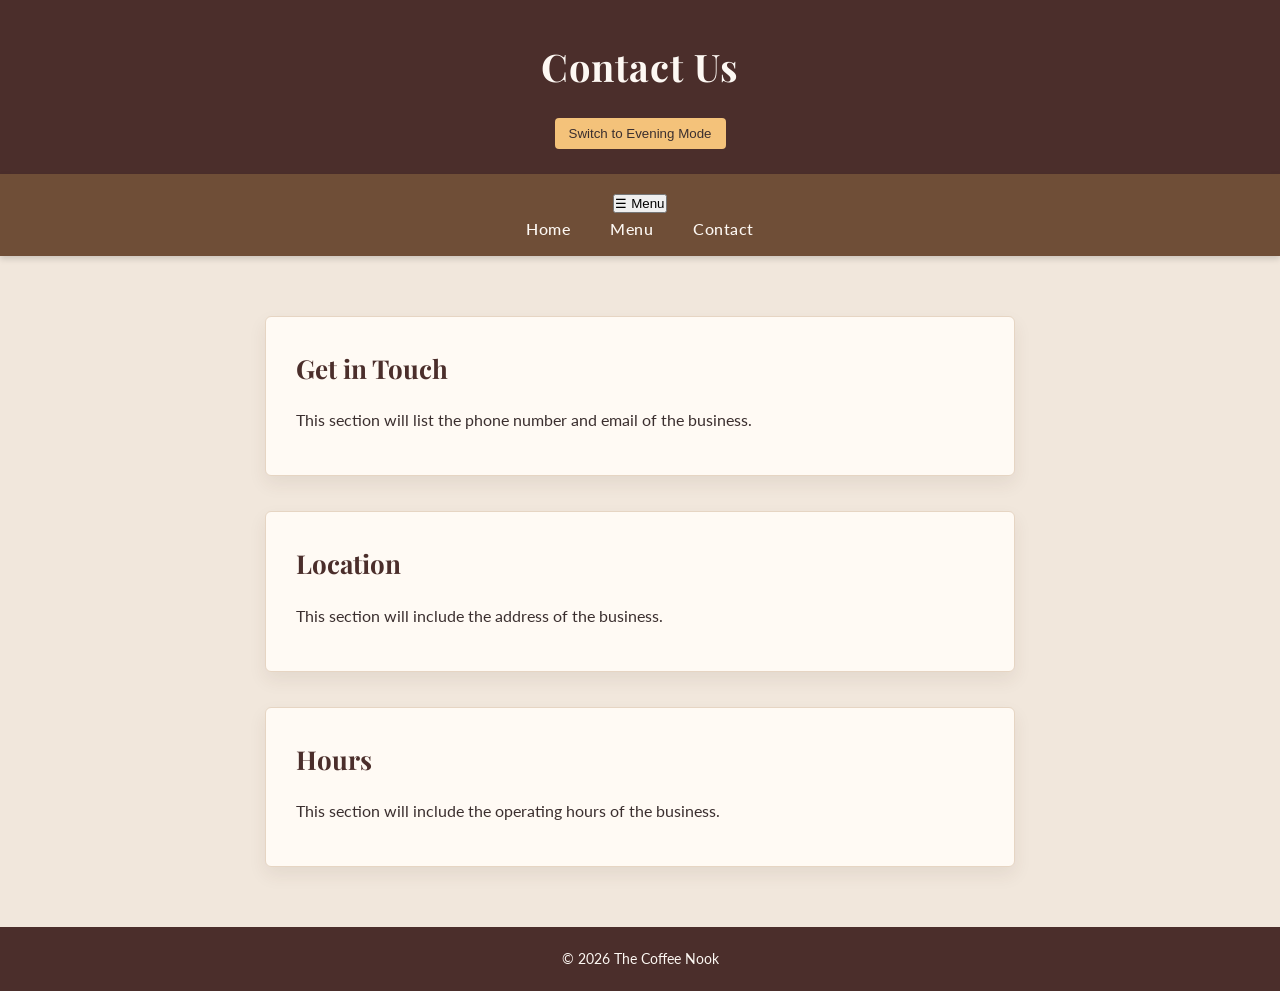
==== contact.html @ 6f589428 "Update contact.html" ====
<!DOCTYPE html>
<html>
<head>
    <meta charset="UTF-8">
    <title>Contact -The Coffee Nook</title>
    <link href="https://fonts.googleapis.com/css2?family=Playfair+Display:wght@600;700&family=Lato:wght@300;400;500&display=swap" rel="stylesheet">
    <link rel="stylesheet" href="style.css">
</head>
<body>
    <div class="top-bar">
    <header>
        <h1>Contact Us</h1>
        <button id="theme-toggle">Switch to Evening Mode</button>
    </header>

    <nav>
        <button id="nav-toggle">☰ Menu</button>
        <h2>Navigation</h2>
        <ul>
            <li><a href="index.html">Home</a></li>
            <li><a href="menu.html">Menu</a></li>
            <li><a href="contact.html">Contact</a></li>
        </ul>
    </nav>
    </div>
    <main>
        <section>
            <h2>Get in Touch</h2>
            <p>
                This section will list the phone number and email of the business.
            </p>
        </section>

        <section>
            <h2>Location</h2>
            <p>
              This section will include the address of the business.
            </p>
        </section>

      <section>
            <h2>Hours</h2>
            <p>
                This section will include the operating hours of the business.
            </p>
        </section>
    </main>

    <footer>
        <p>&copy; 2026 The Coffee Nook</p>
    </footer>
<script src="script.js"></script>
</body>
</html>
---- style.css ----
/*Reset*/

* {
    margin: 0;
    padding: 0;
    box-sizing: border-box;
}

/*Body Styling*/

body {
    font-family: 'Lato', sans-serif;
    line-height: 1.7;
    background-color: #f1e7dc;
    color: #3b2f2f;
}

/*Sticky Top Bar*/

.top-bar {
    position: sticky;
    top: 0;
    z-index: 1000;
}

/*Header*/

header {
    background-color: #4b2e2b;
    color: #fdf8f3;
    text-align: center;
    padding: 35px 20px 25px 20px;
}

header h1 {
    font-family: 'Playfair Display', serif;
    font-size: 38px;
    letter-spacing: 1px;
    margin-bottom: 8px;
}

header p {
    font-weight: 300;
    font-size: 17px;
    opacity: 0.9;
}

/*Navigation*/

nav {
    background-color: #6f4e37;
    padding: 14px 0;
    text-align: center;
    box-shadow: 0 3px 6px rgba(0, 0, 0, 0.15);
}

nav h2 {
    display: none;
}

nav ul {
    list-style: none;
}

nav ul li {
    display: inline;
    margin: 0 18px;
}

nav ul li a {
    text-decoration: none;
    color: #fdf8f3;
    font-weight: 500;
    letter-spacing: 0.5px;
    transition: all 0.3s ease;
}

nav ul li a:hover {
    color: #f4c27a;
}

/*Main Content Spacing*/

main {
    display: flex;
    flex-direction: column;
    align-items: center;
    padding: 60px 20px; /* Top & bottom spacing around all sections */
    gap: 35px; /* Consistent spacing between sections */
}

section {
    background-color: #fffaf4;
    width: 100%;
    max-width: 750px;
    padding: 30px;
    border-radius: 6px;
    box-shadow: 0 8px 18px rgba(75, 46, 43, 0.08);
    border: 1px solid #e6d5c3;
}

/* Section headings & paragraphs */
section h2 {
    font-family: 'Playfair Display', serif;
    font-size: 26px;
    margin-bottom: 15px;
    color: #4b2e2b;
}

section p {
    font-size: 16px;
    margin-bottom: 12px;
}

/*Images*/

img {
    margin-top: 15px;
    border-radius: 6px;
    max-width: 100%;
    height: auto;
}

/*Footer*/

footer {
    background-color: #4b2e2b;
    color: #fdf8f3;
    text-align: center;
    padding: 20px;
    font-size: 14px;
}
    /*Theme Toggle Button*/

#theme-toggle {
    margin-top: 10px;
    padding: 8px 14px;
    border: none;
    background-color: #f4c27a;
    color: #3b2f2f;
    font-weight: 500;
    border-radius: 4px;
    cursor: pointer;
    transition: all 0.3s ease;
}

#theme-toggle:hover {
    background-color: #e0a95c;
}

/*Evening Mode Styles*/

body.dark-mode {
    background-color: #2b1e1b;
    color: #f5e6d3;
}

body.dark-mode header {
    background-color: #2a1a18;
}

body.dark-mode nav {
    background-color: #3a2a28;
}

body.dark-mode section {
    background-color: #3b2b28;
    border: 1px solid #5a403c;
}

body.dark-mode section h2 {
    color: #f4c27a; 
}

body.dark-mode footer {
    background-color: #2a1a18;
}

body.dark-mode nav ul li a {
    color: #f5e6d3;
}

body.dark-mode nav ul li a:hover {
    color: #f4c27a;
}
//FAQ Styling//
.faq-question {
    width: 100%;
    background-color: #6f4e37;
    color: #fff;
    border: none;
    padding: 18px;
    text-align: left;
    font-size: 16px;
    cursor: pointer;
    border-radius: 5px;
    margin-top: 10px;
    transition: background-color 0.3s ease;
}

.faq-question:hover,
.faq-question.active {
    background-color: #4b2e2b;
}

.faq-answer {
    max-height: 0;
    overflow: hidden;
    transition: max-height 0.3s ease;
    background-color: #fffaf4;
    padding: 0 18px;
}

.faq-answer.active {
    max-height: 200px;
    padding: 18px;
}

body.dark-mode .faq-question {
    background-color: #3a2a28;
}

body.dark-mode .faq-question:hover,
body.dark-mode .faq-question.active {
    background-color: #2a1a18;
}

//Responsive Design//
#nav-toggle {
    display: none;
    background-color: #f4c27a;
    color: #3b2f2f;
    border: none;
    padding: 10px 15px;
    margin: 10px auto;
    cursor: pointer;
    border-radius: 5px;
    font-size: 16px;
}

@media (max-width: 768px) {
    nav ul {
        display: none;
        flex-direction: column;
        padding-top: 15px;
    }

    nav ul.show {
        display: flex;
    }

    nav ul li {
        display: block;
        margin: 12px 0;
    }

    #nav-toggle {
        display: block;
    }

    main {
        padding: 40px 15px;
    }

    section {
        padding: 25px;
    }

    header h1 {
        font-size: 30px;
    }
}
}
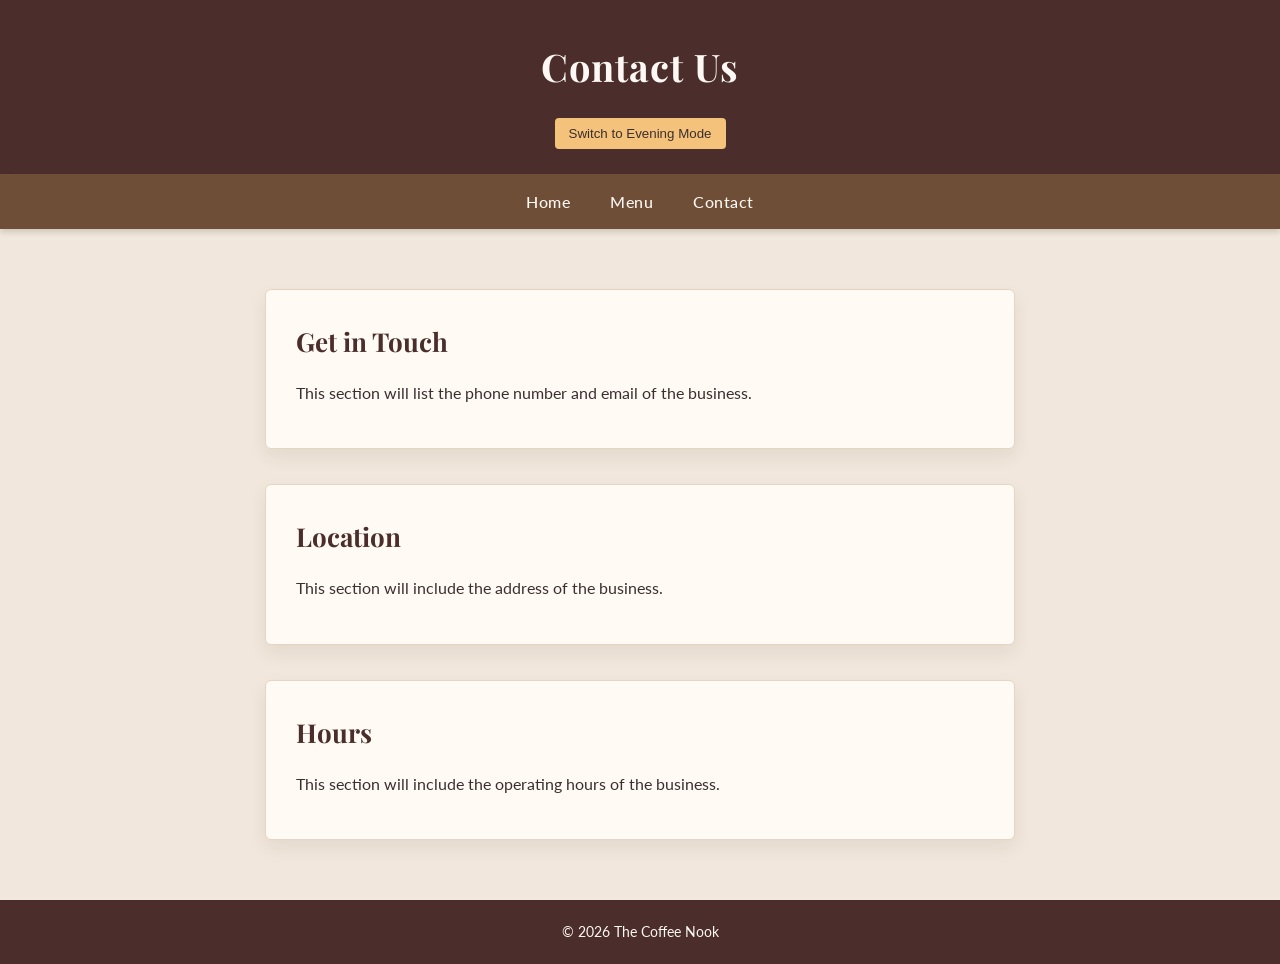
==== commit 78fd736a: "Update contact.html" ====
--- a/contact.html
+++ b/contact.html
@@ -14,7 +14,6 @@
     </header>
 
     <nav>
-        <button id="nav-toggle">☰ Menu</button>
         <h2>Navigation</h2>
         <ul>
             <li><a href="index.html">Home</a></li>
